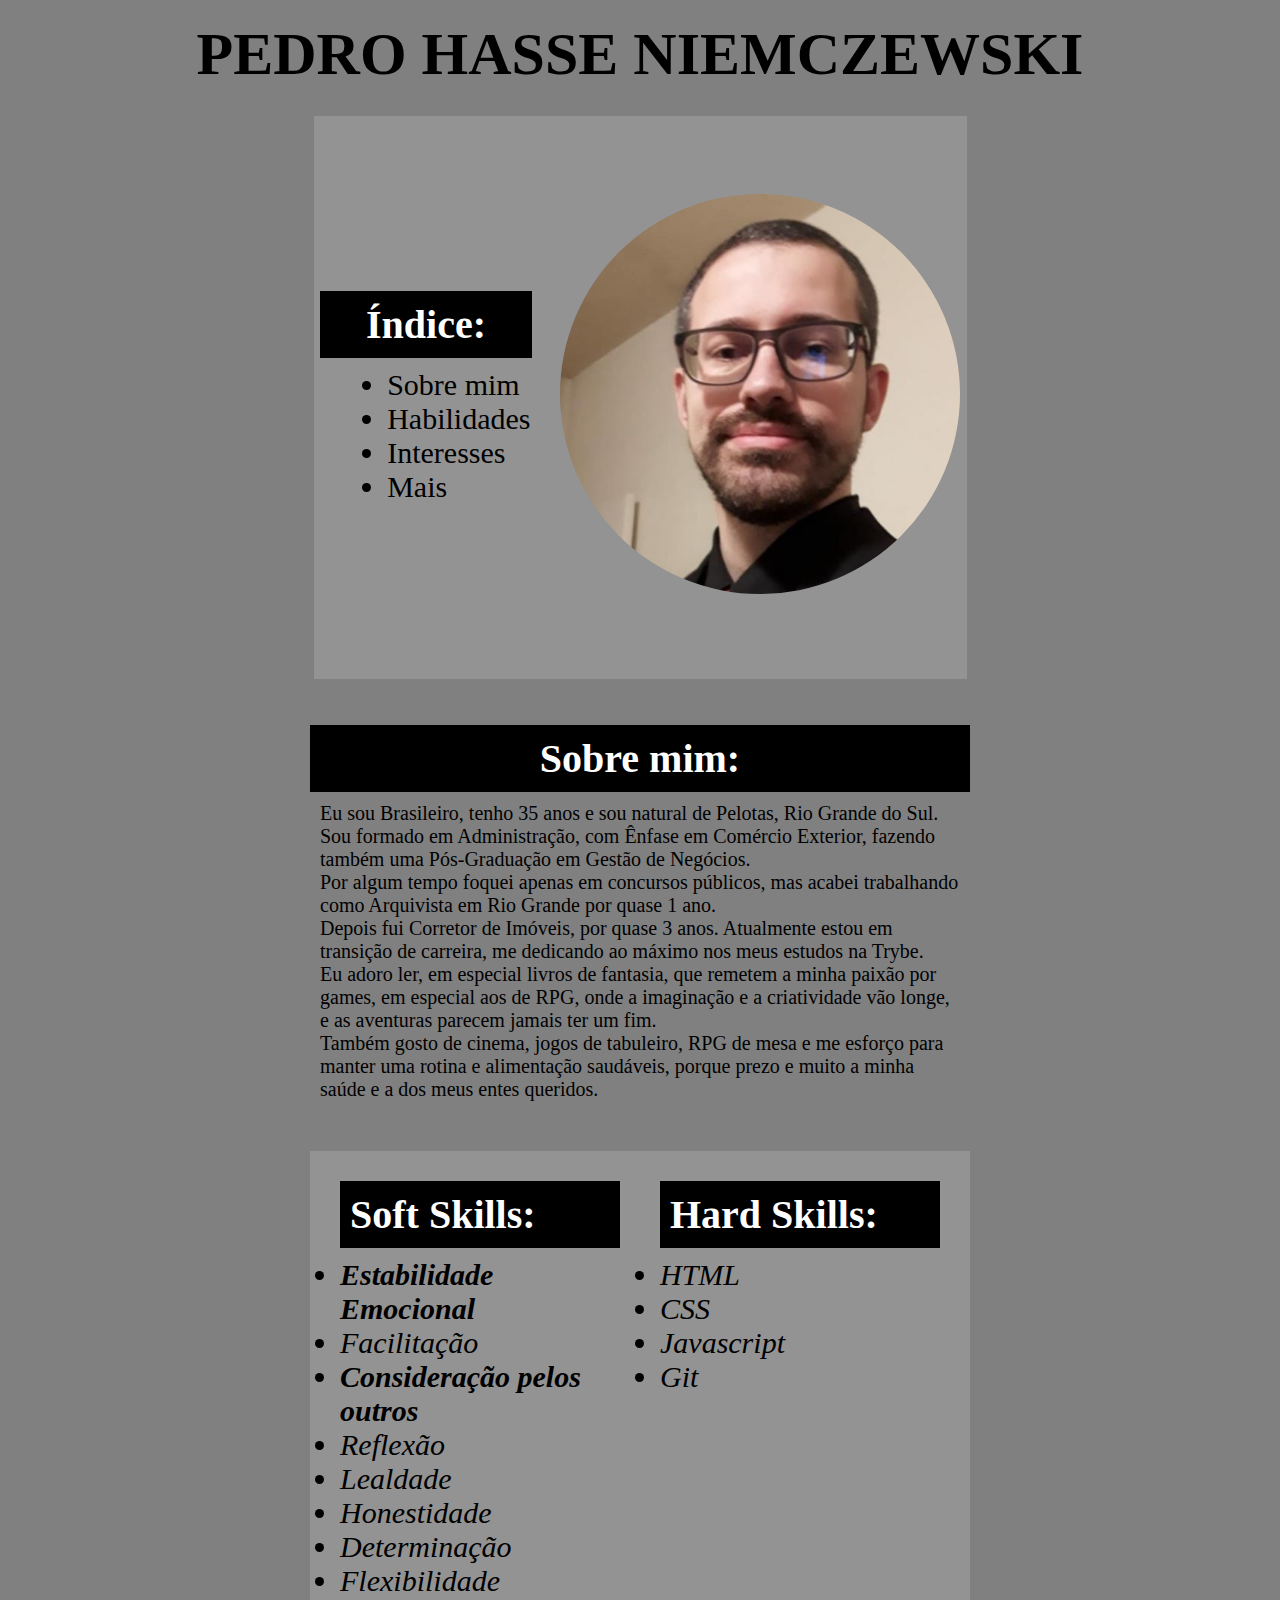
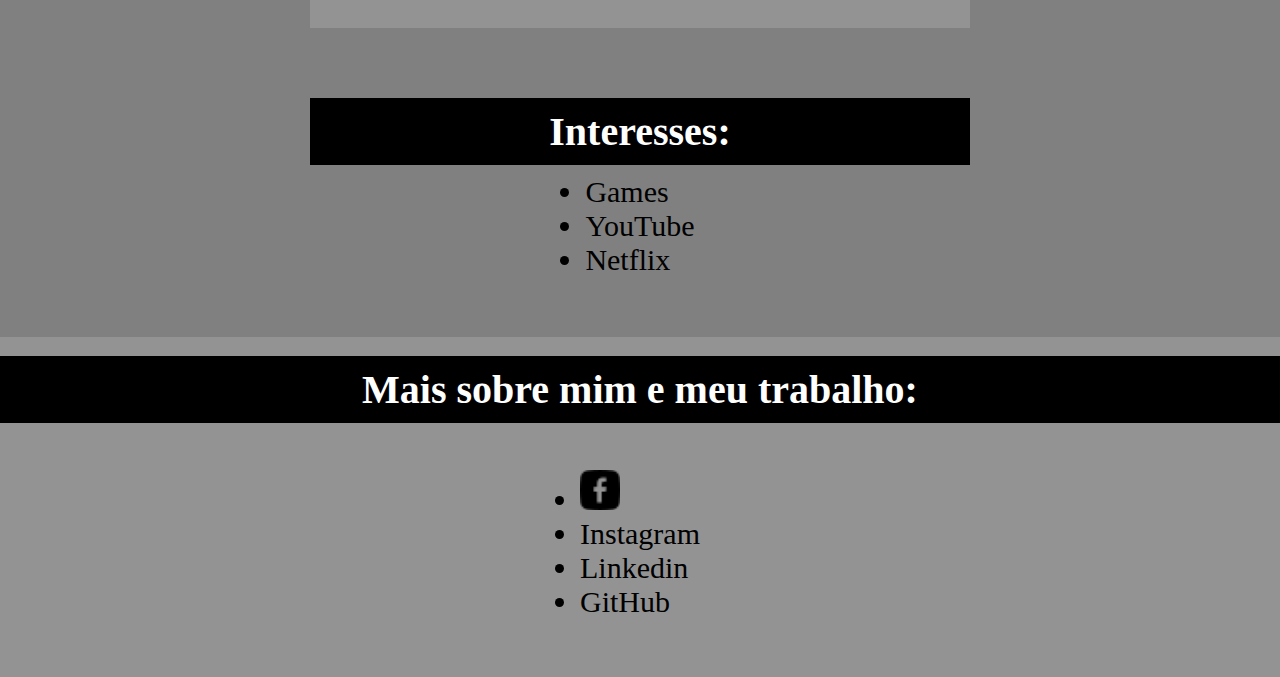
==== index.html @ 8b2f9b4f "Algumas pequenas alterações e logo do Facebook" ====
<!DOCTYPE html>
<html lang="pt-br">

<head>
  <meta charset="UTF-8">
  <meta http-equiv="X-UA-Compatible" content="IE=edge">
  <meta name="viewport" content="width=device-width, initial-scale=1.0">
  <title>Portfólio Web de Pedro H. N.</title>
  <link rel="stylesheet" type="text/css" href="style.css">
</head>

<body>
  <h1><a href="#foto">PEDRO HASSE NIEMCZEWSKI</a></h1>

  <section class="index">
    <div class="flexIndex">
      <h2 class="subtitleIndex">Índice:</h2>
      <ul class="centerList">
        <li><a href="#about">Sobre mim</a></li>
        <li><a href="#habilidades">Habilidades</a></li>
        <li><a href="#interesses">Interesses</a></li>
        <li><a href="#mais">Mais</a></li>
      </ul>
    </div>
    <div class="flexPhoto">
    <img id="foto" src="./images/pedro.jpeg" alt="Foto de Pedro Hasse Niemczewski">
    </div>
  </section>

  <section class="about">
    <h2 class="subtitle" id="about">Sobre mim:</h2>
    <p>
      Eu sou Brasileiro, tenho 35 anos e sou natural de Pelotas, Rio Grande do Sul.<br>
      Sou formado em Administração, com Ênfase em Comércio Exterior, fazendo também uma Pós-Graduação em Gestão de
      Negócios.<br>
      Por algum tempo foquei apenas em concursos públicos, mas acabei trabalhando como Arquivista em Rio Grande por
      quase 1 ano.<br>
      Depois fui Corretor de Imóveis, por quase 3 anos. Atualmente estou em transição de carreira, me dedicando ao
      máximo nos meus estudos na Trybe.<br>
      Eu adoro ler, em especial livros de fantasia, que remetem a minha paixão por games, em especial aos de RPG, onde a
      imaginação e a criatividade vão longe, e as aventuras parecem jamais ter um fim.<br>
      Também gosto de cinema, jogos de tabuleiro, RPG de mesa e me esforço para manter uma rotina e alimentação
      saudáveis, porque prezo e muito a minha saúde e a dos meus entes queridos.
    </p>
  </section>
  <div class="skills">
  <section class="softSkills">
    <h2 id="habilidades">Soft Skills:</h2>
    <ul>
      <em>
        <li><strong>Estabilidade Emocional</strong></li>
        <li>Facilitação</li>
        <li><strong>Consideração pelos outros</strong></li>
        <li>Reflexão</li>
        <li>Lealdade</li>
        <li>Honestidade</li>
        <li>Determinação</li>
        <li>Flexibilidade</li>
      </em>
    </ul>
  </section>
  <section class="hardSkills">
    <h2>Hard Skills:</h2>
    <ul>
      <em>
        <li>HTML</li>
        <li>CSS</li>
        <li>Javascript</li>
        <li>Git</li>
      </em>
    </ul>
  </section>
  </div>
  <section class="interests">
    <h2 class="subtitle" id="interesses">Interesses:</h2>
    <ul>
      <li><a href="https://store.steampowered.com/?l=portuguese" target="_blanck">Games</a></li>
      <li><a href="https://www.youtube.com/" target="_blanck">YouTube</a></li>
      <li><a href="https://www.netflix.com/br/" target="_blanck">Netflix</a></li>
    </ul>
  </section>
  <section class="more">
    <h2 class="subtitle" id="mais">Mais sobre mim e meu trabalho:</h2>
    <ul>
      <li><a href="https://www.facebook.com/pedrohassencorretor/" target="_blanck"><img class="facebook" src="./images/facebook.png" alt="Logo do Facebook"></a></li>
      <li><a href="https://www.instagram.com/pedrohasseniem/" target="_blanck">Instagram</a></li>
      <li><a href="https://www.linkedin.com/in/pedrohassen/" target="_blanck">Linkedin</a></li>
      <li><a href="https://github.com/pedrohassen" target="_blanck">GitHub</a></li>
    </ul>
  </section>
</body>

</html>
---- style.css ----
* {
  margin: 0;
  padding: 0;
}

body {
  background-color: gray;
  display: flex;
  flex-direction: column;
  align-items: center;
  text-decoration: none;
}

h1 {
  display: flex;
  align-items: center;
  justify-content: center;
  padding: 10px;
  margin: 10px;
  font-size: 60px;
  font-family: 'Arial, sans-serif;
}

.index {
  display: flex;
  align-items: center;
  justify-content: space-around;
  font-size: 30px;
  padding: 6.5px;
  margin: 6.5px;
  height: 550px;
  width: 50%;
  background-color: rgba(221, 221, 221, 0.208);
}

.flexIndex {
  flex: 1;
}

.flexPhoto {
  flex: 1;
}

h2 {
  margin-bottom: 10px;
  font-size: 40px;
  background-color: black;
  color: white;
  padding: 10px;
}

.subtitle {
  width: 100%;
  text-align: center;
}

.subtitleIndex {
  width: 80%;
  text-align: center;
}

.centerList {
  margin-left: 28%;
}

.about {
  display: flex;
  flex-direction: column;
  align-items: center;
  justify-content: center;
  height: 50%;
  width: 50%;
  font-size: 20px;
  padding: 20px;
  margin: 20px;
}

#foto {
  border-radius: 100%;
  width: 400px;
}

.skills {
  display: flex;
  justify-content: space-around;
  width: 50%;
  font-size: 30px;
  padding: 10px;
  margin: 10px;
  background-color: rgba(221, 221, 221, 0.208);
}

.softSkills {
  flex: 1;
  padding: 10px;
  margin: 10px;
}

.softSkills li {
  align-items: center;
}

.hardSkills {
  flex: 1;
  padding: 10px;
  margin: 10px;
}

.hardSkills li {
  align-items: center;
}

.interests {
  display: flex;
  flex-direction: column;
  align-items: center;
  justify-content: center;
  height: 70%;
  width: 50%;
  font-size: 30px;
  padding: 30px;
  margin: 30px;
}

.more {
  display: flex;
  flex-direction: column;
  align-items: center;
  justify-content: space-around;
  height: 300px;
  width: 100%;
  font-size: 30px;
  padding: 40px;
  padding-top: 0px;
  background-color: rgba(221, 221, 221, 0.208);
}

a {
  text-decoration: none;
  list-style: none;
  color: black;
  cursor: pointer;
}

a:hover {
  font-size: 1.5em;
  font-weight: bolder;
  color: white;
}

.facebook {
  width: 40px;
  height: 40px;
}
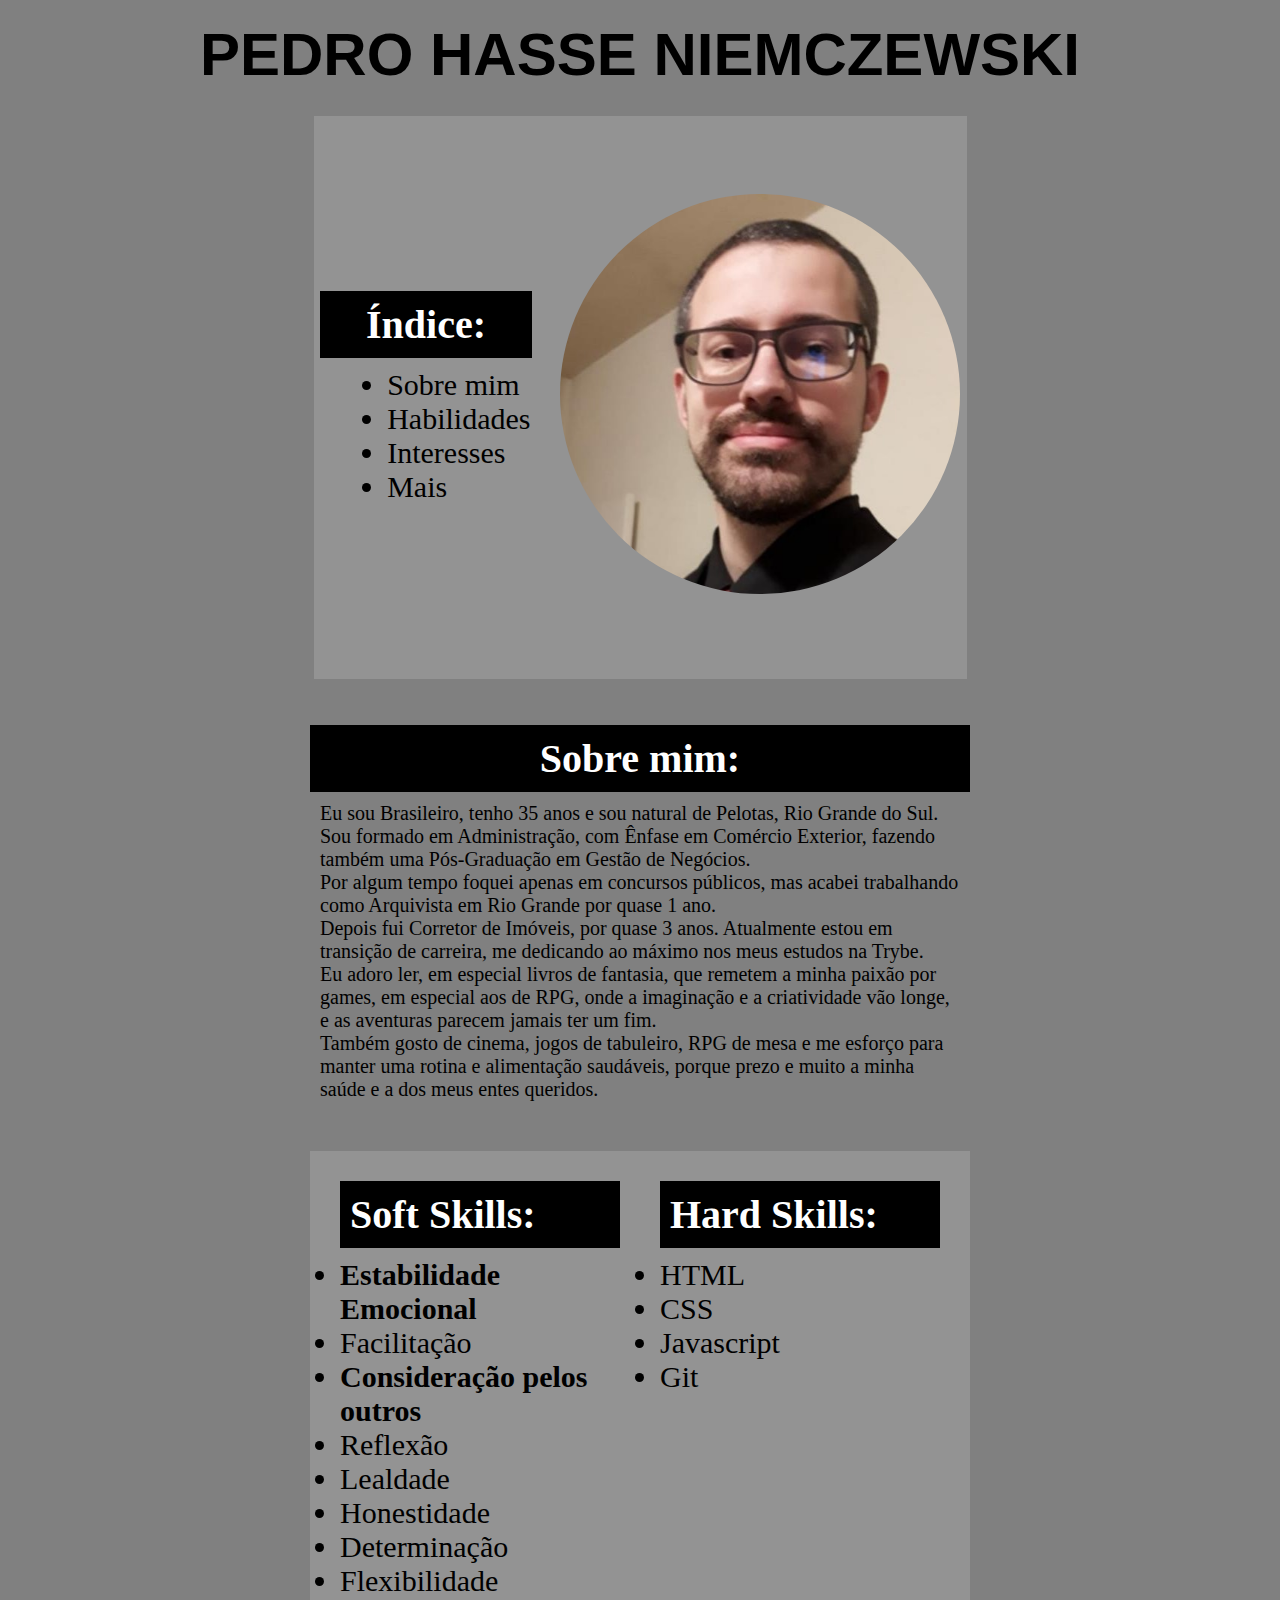
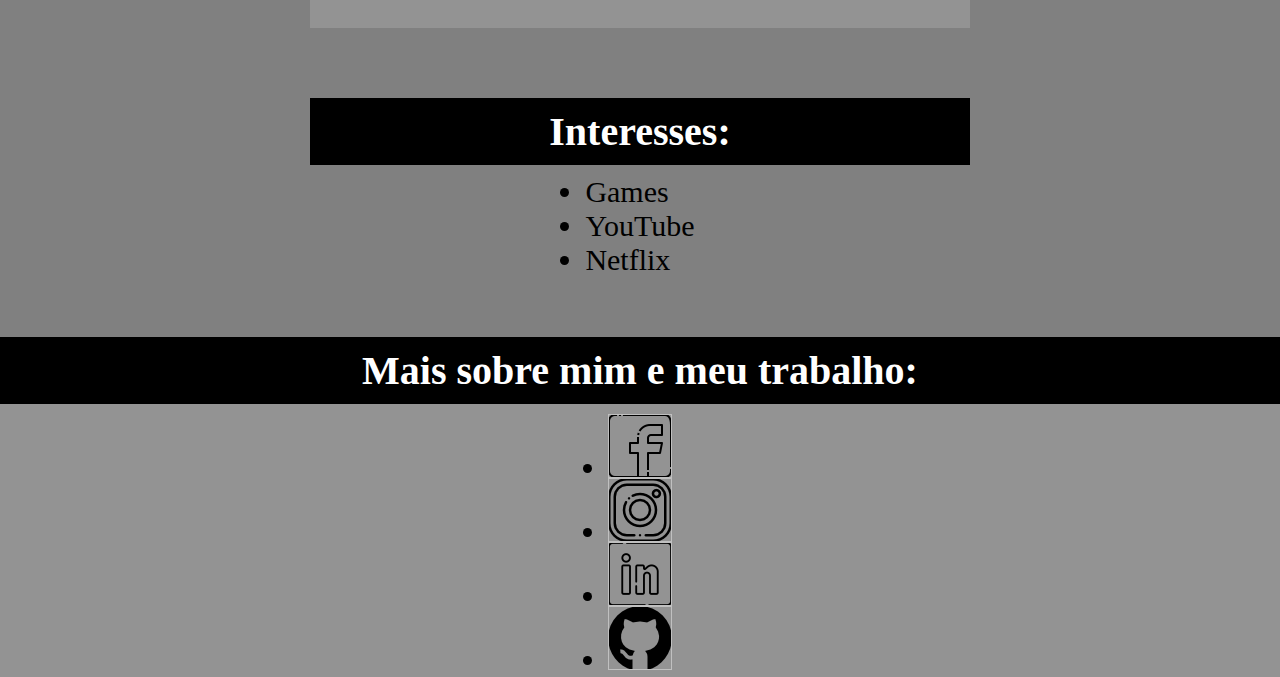
==== commit 732030a1: "Adição das logos das redes sociais, logos mudam quando o mouse passa" ====
--- a/index.html
+++ b/index.html
@@ -23,7 +23,7 @@
       </ul>
     </div>
     <div class="flexPhoto">
-    <img id="foto" src="./images/pedro.jpeg" alt="Foto de Pedro Hasse Niemczewski">
+      <img id="foto" src="./images/pedro.jpeg" alt="Foto de Pedro Hasse Niemczewski">
     </div>
   </section>
 
@@ -37,17 +37,17 @@
       quase 1 ano.<br>
       Depois fui Corretor de Imóveis, por quase 3 anos. Atualmente estou em transição de carreira, me dedicando ao
       máximo nos meus estudos na Trybe.<br>
-      Eu adoro ler, em especial livros de fantasia, que remetem a minha paixão por games, em especial aos de RPG, onde a
+      Eu adoro ler, em especial livros de fantasia, que remetem a minha paixão por games, em especial aos de RPG, onde
+      a
       imaginação e a criatividade vão longe, e as aventuras parecem jamais ter um fim.<br>
       Também gosto de cinema, jogos de tabuleiro, RPG de mesa e me esforço para manter uma rotina e alimentação
       saudáveis, porque prezo e muito a minha saúde e a dos meus entes queridos.
     </p>
   </section>
   <div class="skills">
-  <section class="softSkills">
-    <h2 id="habilidades">Soft Skills:</h2>
-    <ul>
-      <em>
+    <section class="softSkills">
+      <h2 id="habilidades">Soft Skills:</h2>
+      <ul>
         <li><strong>Estabilidade Emocional</strong></li>
         <li>Facilitação</li>
         <li><strong>Consideração pelos outros</strong></li>
@@ -56,21 +56,19 @@
         <li>Honestidade</li>
         <li>Determinação</li>
         <li>Flexibilidade</li>
-      </em>
-    </ul>
-  </section>
-  <section class="hardSkills">
-    <h2>Hard Skills:</h2>
-    <ul>
-      <em>
+      </ul>
+    </section>
+    <section class="hardSkills">
+      <h2>Hard Skills:</h2>
+      <ul>
         <li>HTML</li>
         <li>CSS</li>
         <li>Javascript</li>
         <li>Git</li>
-      </em>
-    </ul>
-  </section>
+      </ul>
+    </section>
   </div>
+
   <section class="interests">
     <h2 class="subtitle" id="interesses">Interesses:</h2>
     <ul>
@@ -79,13 +77,14 @@
       <li><a href="https://www.netflix.com/br/" target="_blanck">Netflix</a></li>
     </ul>
   </section>
+
   <section class="more">
     <h2 class="subtitle" id="mais">Mais sobre mim e meu trabalho:</h2>
     <ul>
-      <li><a href="https://www.facebook.com/pedrohassencorretor/" target="_blanck"><img class="facebook" src="./images/facebook.png" alt="Logo do Facebook"></a></li>
-      <li><a href="https://www.instagram.com/pedrohasseniem/" target="_blanck">Instagram</a></li>
-      <li><a href="https://www.linkedin.com/in/pedrohassen/" target="_blanck">Linkedin</a></li>
-      <li><a href="https://github.com/pedrohassen" target="_blanck">GitHub</a></li>
+      <li><a href="https://www.facebook.com/pedrohassencorretor/" target="_blanck"><figure id="facebook" title="Logo do Facebook"><img></figure></a></li>
+      <li><a href="https://www.instagram.com/pedrohasseniem/" target="_blanck"><figure id="insta" title="Logo do Instagram"><img></figure></a></li>
+      <li><a href="https://www.linkedin.com/in/pedrohassen/" target="_blanck"><figure id="linke" title="Logo do Linkedin"><img></figure></a></li>
+      <li><a href="https://github.com/pedrohassen" target="_blanck"><figure id="git" title="Logo do GitHub"><img></figure></a></li>
     </ul>
   </section>
 </body>
--- a/style.css
+++ b/style.css
@@ -18,7 +18,7 @@
   padding: 10px;
   margin: 10px;
   font-size: 60px;
-  font-family: 'Arial, sans-serif;
+  font-family: 'Arial', sans-serif;
 }
 
 .index {
@@ -143,12 +143,44 @@
 }
 
 a:hover {
-  font-size: 1.5em;
+  font-size: 1.2em;
   font-weight: bolder;
   color: white;
 }
 
-.facebook {
-  width: 40px;
-  height: 40px;
+figure, figure img {
+  width: 64px;
+  height: 64px;
+}
+
+#facebook {
+  background-image: url('./images/face1.png');
+}
+
+#facebook:hover {
+  background-image: url('./images/face2.png');
+}
+
+#insta {
+  background-image: url('./images/insta1.png');
+}
+
+#insta:hover {
+  background-image: url('./images/insta2.png');
+}
+
+#linke {
+  background-image: url('./images/linke1.png');
+}
+
+#linke:hover {
+  background-image: url('./images/linke2.png');
+}
+
+#git {
+  background-image: url('./images/git1.png');
+}
+
+#git:hover {
+  background-image: url('./images/git2.png');
 }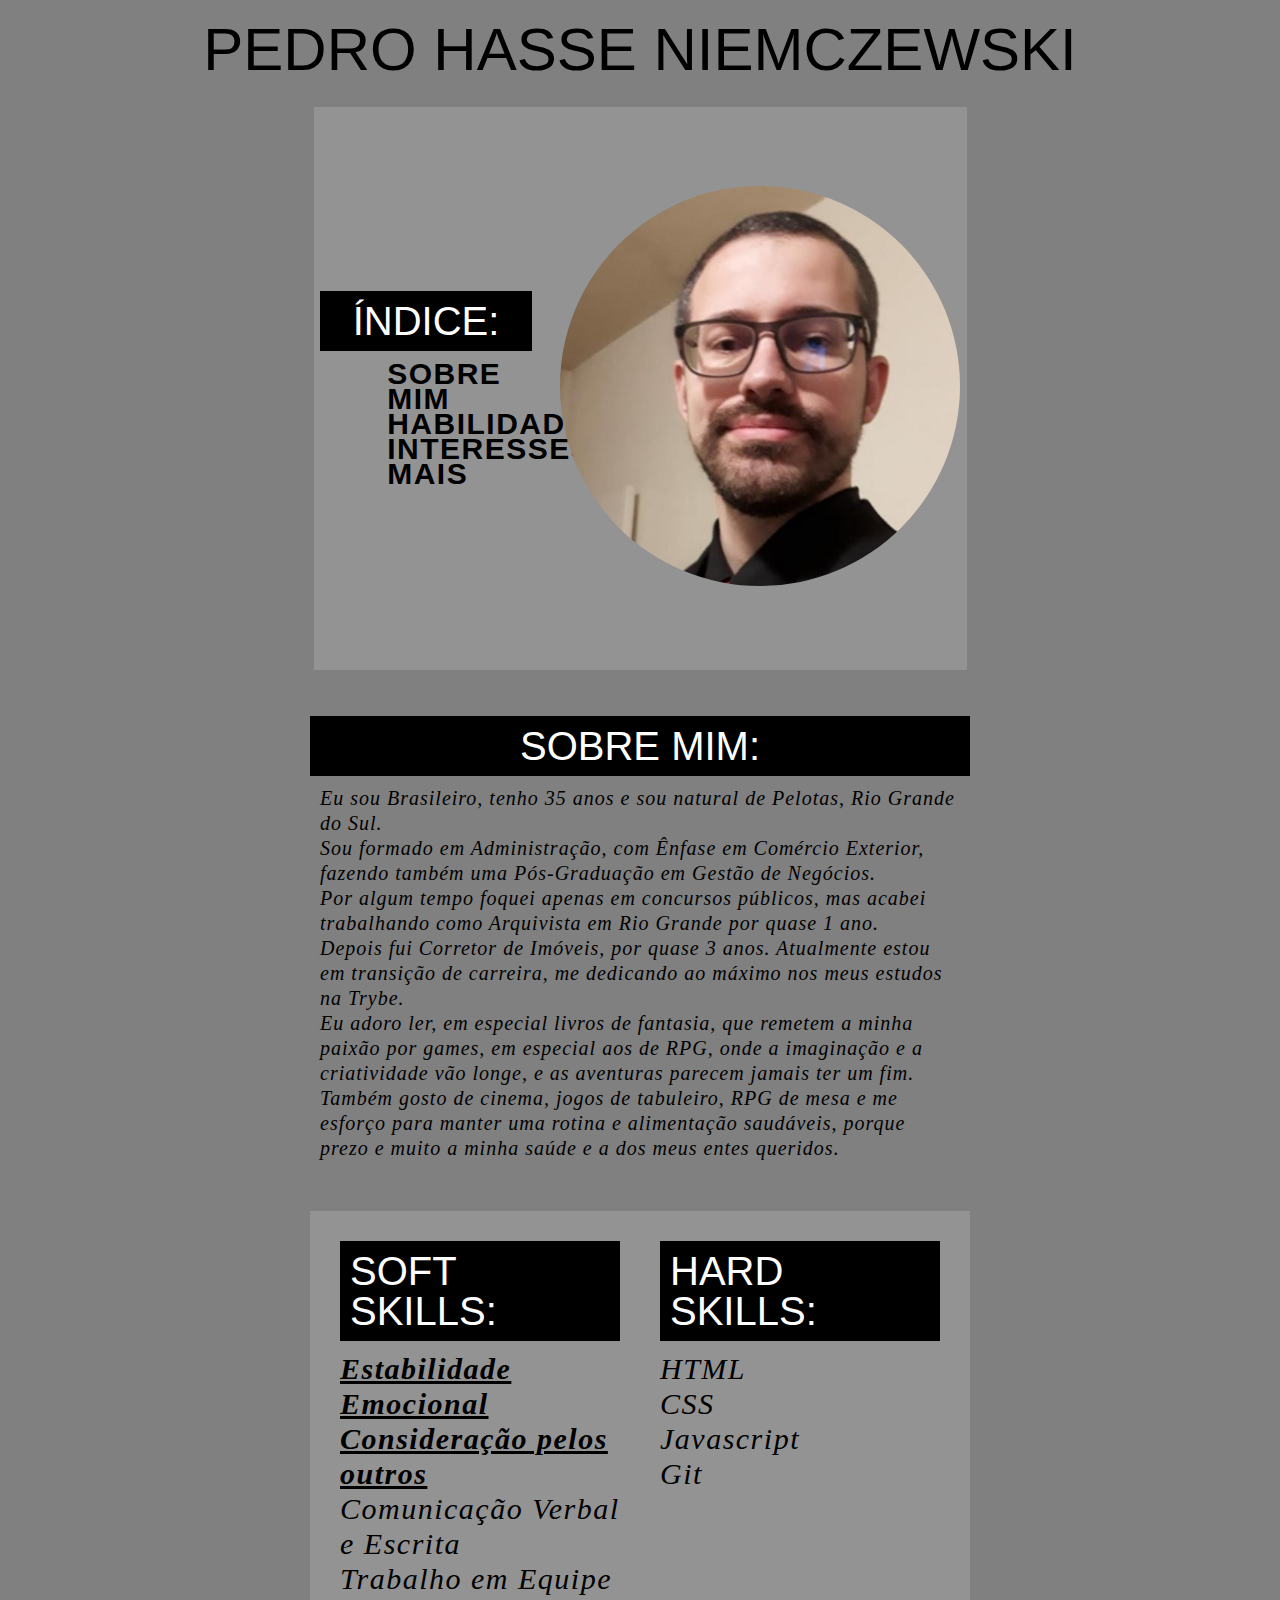
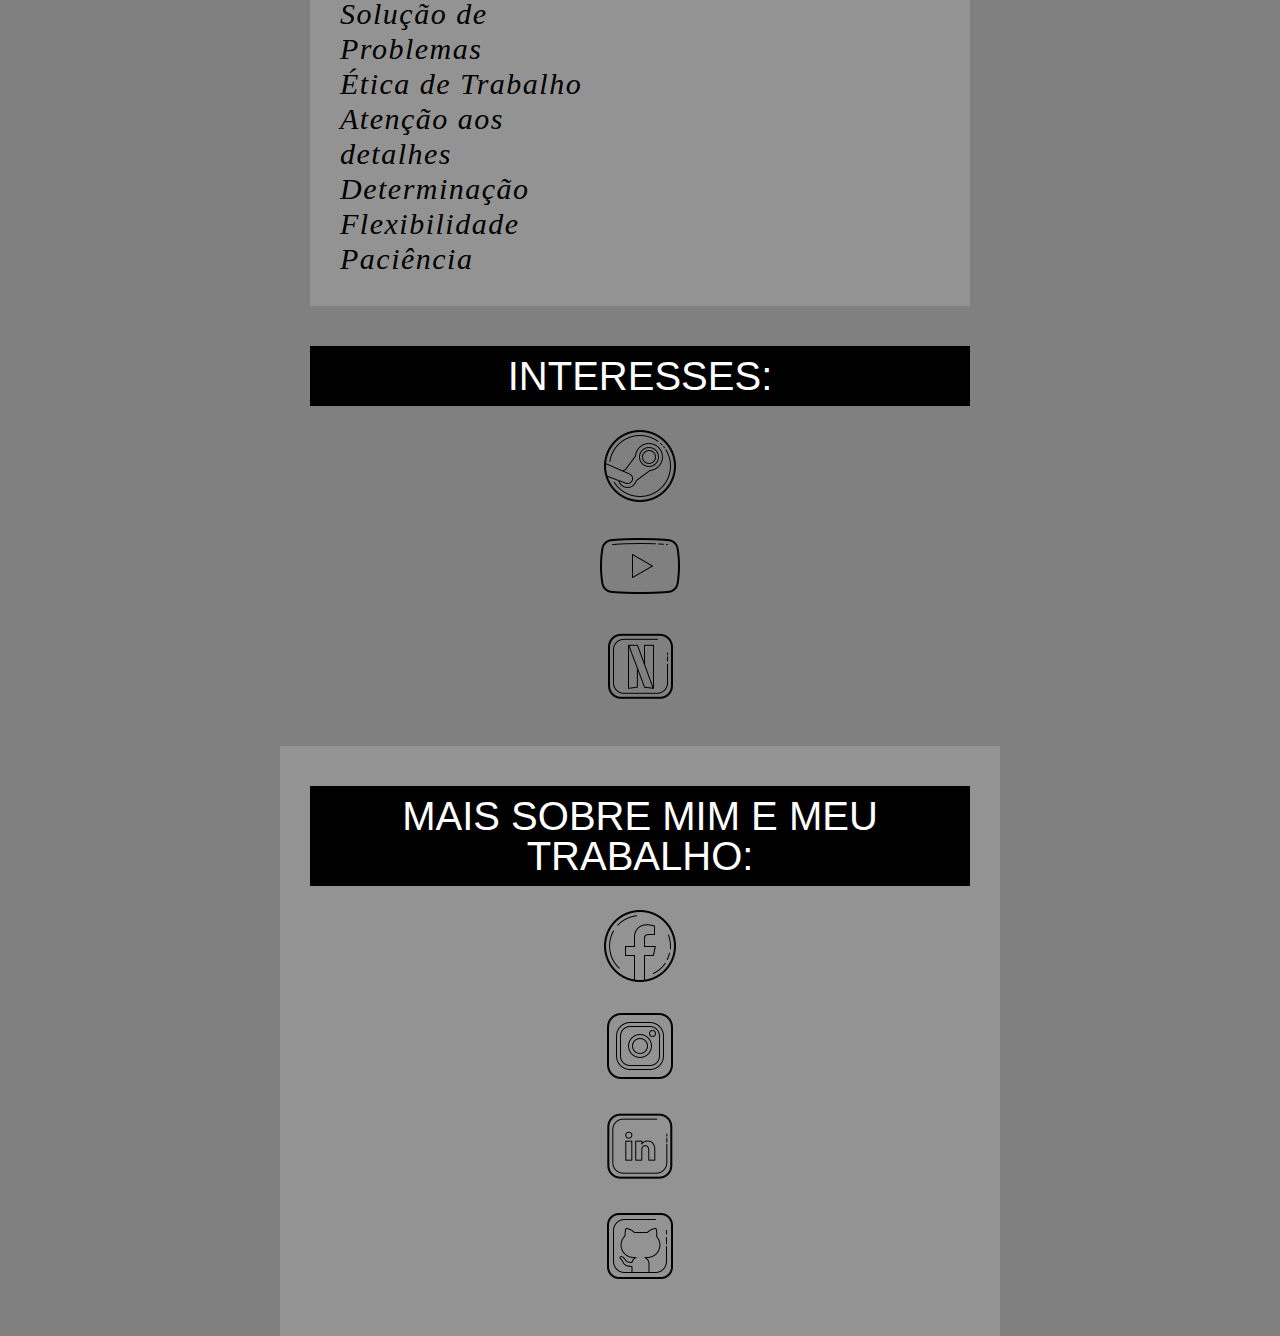
==== commit 1218d2e8: "Adição de um RESET.CSS, adição de todos os logos de INTERESSES e REDES SOCIAIS" ====
--- a/index.html
+++ b/index.html
@@ -6,6 +6,7 @@
   <meta http-equiv="X-UA-Compatible" content="IE=edge">
   <meta name="viewport" content="width=device-width, initial-scale=1.0">
   <title>Portfólio Web de Pedro H. N.</title>
+  <link rel="stylesheet" type="text/css" href="reset.css">
   <link rel="stylesheet" type="text/css" href="style.css">
 </head>
 
@@ -14,12 +15,12 @@
 
   <section class="index">
     <div class="flexIndex">
-      <h2 class="subtitleIndex">Índice:</h2>
+      <h2 class="subtitleIndex">ÍNDICE:</h2>
       <ul class="centerList">
-        <li><a href="#about">Sobre mim</a></li>
-        <li><a href="#habilidades">Habilidades</a></li>
-        <li><a href="#interesses">Interesses</a></li>
-        <li><a href="#mais">Mais</a></li>
+        <li><a href="#about">SOBRE MIM</a></li>
+        <li><a href="#habilidades">HABILIDADES</a></li>
+        <li><a href="#interesses">INTERESSES</a></li>
+        <li><a href="#mais">MAIS</a></li>
       </ul>
     </div>
     <div class="flexPhoto">
@@ -28,8 +29,8 @@
   </section>
 
   <section class="about">
-    <h2 class="subtitle" id="about">Sobre mim:</h2>
-    <p>
+    <h2 class="subtitle" id="about">SOBRE MIM:</h2>
+    <p class="aboutMe">
       Eu sou Brasileiro, tenho 35 anos e sou natural de Pelotas, Rio Grande do Sul.<br>
       Sou formado em Administração, com Ênfase em Comércio Exterior, fazendo também uma Pós-Graduação em Gestão de
       Negócios.<br>
@@ -46,20 +47,22 @@
   </section>
   <div class="skills">
     <section class="softSkills">
-      <h2 id="habilidades">Soft Skills:</h2>
+      <h2 id="habilidades">SOFT SKILLS:</h2>
       <ul>
-        <li><strong>Estabilidade Emocional</strong></li>
-        <li>Facilitação</li>
-        <li><strong>Consideração pelos outros</strong></li>
-        <li>Reflexão</li>
-        <li>Lealdade</li>
-        <li>Honestidade</li>
+        <li class="strong">Estabilidade Emocional</li>
+        <li class="strong">Consideração pelos outros</li>
+        <li>Comunicação Verbal e Escrita</li>
+        <li>Trabalho em Equipe</li>
+        <li>Solução de Problemas</li>
+        <li>Ética de Trabalho</li>
+        <li>Atenção aos detalhes</li>
         <li>Determinação</li>
         <li>Flexibilidade</li>
+        <li>Paciência</li>
       </ul>
     </section>
     <section class="hardSkills">
-      <h2>Hard Skills:</h2>
+      <h2>HARD SKILLS:</h2>
       <ul>
         <li>HTML</li>
         <li>CSS</li>
@@ -70,21 +73,29 @@
   </div>
 
   <section class="interests">
-    <h2 class="subtitle" id="interesses">Interesses:</h2>
+    <h2 class="subtitle" id="interesses">INTERESSES:</h2>
     <ul>
-      <li><a href="https://store.steampowered.com/?l=portuguese" target="_blanck">Games</a></li>
-      <li><a href="https://www.youtube.com/" target="_blanck">YouTube</a></li>
-      <li><a href="https://www.netflix.com/br/" target="_blanck">Netflix</a></li>
+      <li><a href="https://store.steampowered.com/?l=portuguese" target="_blank"><div class="logosSize" id="steam" title="Logo da Steam"><img></div></a></li>
+      <li><a href="https://www.youtube.com/" target="_blank"><div class="logosSize" id="youtube" title="Logo do YouTube"><img></div></a></li>
+      <li><a href="https://www.netflix.com/br/" target="_blank"><div class="logosSize" id="netflix" title="Logo do Netflix"><img></div></a></li>
     </ul>
   </section>
 
   <section class="more">
-    <h2 class="subtitle" id="mais">Mais sobre mim e meu trabalho:</h2>
+    <h2 class="subtitle" id="mais">MAIS SOBRE MIM E MEU TRABALHO:</h2>
     <ul>
-      <li><a href="https://www.facebook.com/pedrohassencorretor/" target="_blanck"><figure id="facebook" title="Logo do Facebook"><img></figure></a></li>
-      <li><a href="https://www.instagram.com/pedrohasseniem/" target="_blanck"><figure id="insta" title="Logo do Instagram"><img></figure></a></li>
-      <li><a href="https://www.linkedin.com/in/pedrohassen/" target="_blanck"><figure id="linke" title="Logo do Linkedin"><img></figure></a></li>
-      <li><a href="https://github.com/pedrohassen" target="_blanck"><figure id="git" title="Logo do GitHub"><img></figure></a></li>
+      <li class="logosHorizontal"><a href="https://www.facebook.com/pedrohassencorretor/" target="_blank">
+          <div class="logosSize" id="facebook" title="Logo do Facebook"><img></div>
+        </a></li>
+      <li class="logosHorizontal"><a href="https://www.instagram.com/pedrohasseniem/" target="_blank">
+          <div class="logosSize" id="insta" title="Logo do Instagram"><img></div>
+        </a></li>
+      <li class="logosHorizontal"><a href="https://www.linkedin.com/in/pedrohassen/" target="_blank">
+          <div class="logosSize" id="linke" title="Logo do Linkedin"><img></div>
+        </a></li>
+      <li class="logosHorizontal"><a href="https://github.com/pedrohassen" target="_blank">
+          <div class="logosSize" id="git" title="Logo do GitHub"><img></div>
+        </a></li>
     </ul>
   </section>
 </body>
--- a/style.css
+++ b/style.css
@@ -1,8 +1,3 @@
-* {
-  margin: 0;
-  padding: 0;
-}
-
 body {
   background-color: gray;
   display: flex;
@@ -31,6 +26,13 @@
   height: 550px;
   width: 50%;
   background-color: rgba(221, 221, 221, 0.208);
+}
+
+.index li {
+  font-family: 'Gill Sans', sans-serif;
+  font-weight: bold;
+  letter-spacing: 0.05em;
+  line-height: 25px;
 }
 
 .flexIndex {
@@ -47,6 +49,7 @@
   background-color: black;
   color: white;
   padding: 10px;
+  font-family: 'Gill Sans', sans-serif;
 }
 
 .subtitle {
@@ -75,6 +78,17 @@
   margin: 20px;
 }
 
+.aboutMe {
+font-style: italic;
+letter-spacing: 0.05em;
+line-height: 25px;
+}
+
+.strong {
+  font-weight: bold;
+  text-decoration: underline;
+}
+
 #foto {
   border-radius: 100%;
   width: 400px;
@@ -98,6 +112,9 @@
 
 .softSkills li {
   align-items: center;
+  font-style: italic;
+  letter-spacing: 0.05em;
+  line-height: 35px;
 }
 
 .hardSkills {
@@ -108,6 +125,9 @@
 
 .hardSkills li {
   align-items: center;
+  font-style: italic;
+  letter-spacing: 0.05em;
+  line-height: 35px;
 }
 
 .interests {
@@ -119,7 +139,6 @@
   width: 50%;
   font-size: 30px;
   padding: 30px;
-  margin: 30px;
 }
 
 .more {
@@ -127,12 +146,16 @@
   flex-direction: column;
   align-items: center;
   justify-content: space-around;
-  height: 300px;
-  width: 100%;
+  height: 45%;
+  width: 50%;
   font-size: 30px;
   padding: 40px;
-  padding-top: 0px;
   background-color: rgba(221, 221, 221, 0.208);
+}
+
+.logosHorizontal {
+  display: flex;
+  flex-direction: row;
 }
 
 a {
@@ -148,9 +171,33 @@
   color: white;
 }
 
-figure, figure img {
-  width: 64px;
-  height: 64px;
+.logosSize {
+  width: 100px;
+  height: 100px;
+}
+
+#steam {
+  background-image: url('./images/steam1.png');
+}
+
+#steam:hover {
+  background-image: url('./images/steam2.png');
+}
+
+#youtube {
+  background-image: url('./images/youtube1.png');
+}
+
+#youtube:hover {
+  background-image: url('./images/youtube2.png');
+}
+
+#netflix {
+  background-image: url('./images/netflix1.png');
+}
+
+#netflix:hover {
+  background-image: url('./images/netflix2.png');
 }
 
 #facebook {
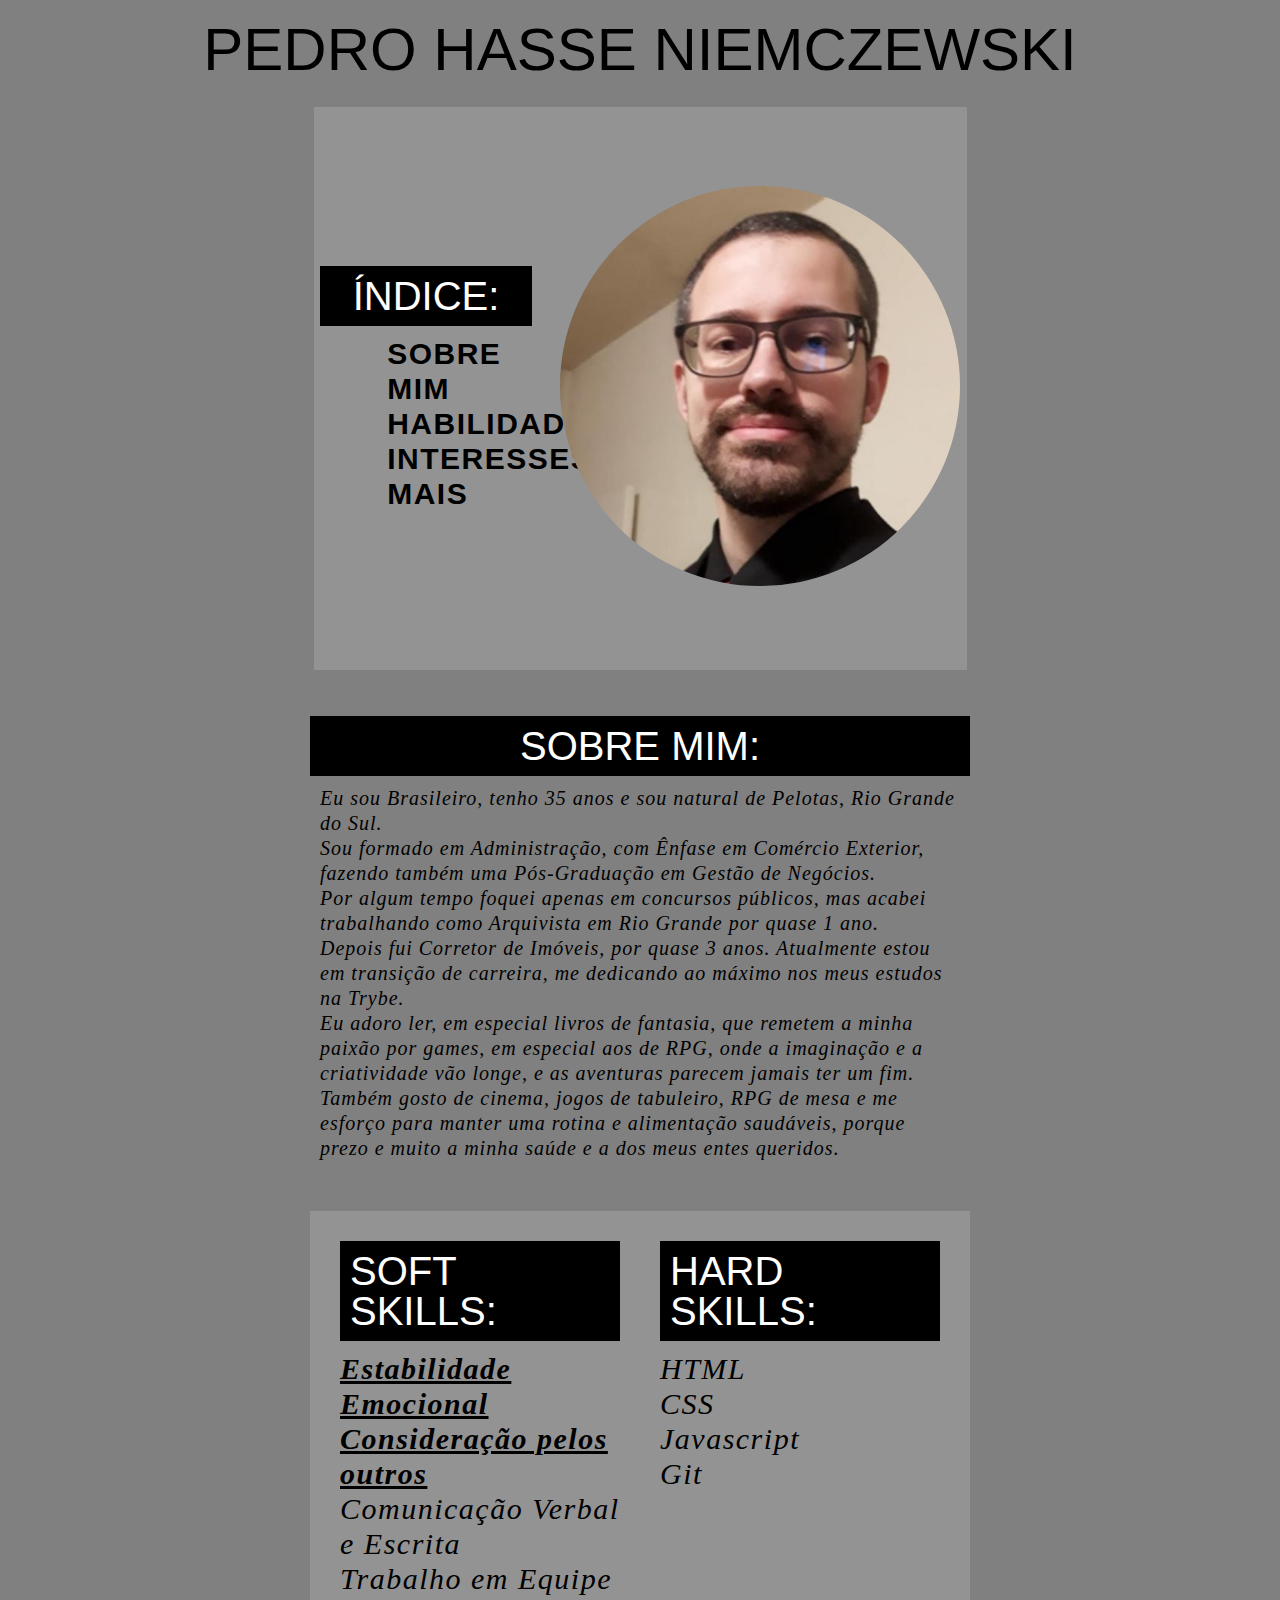
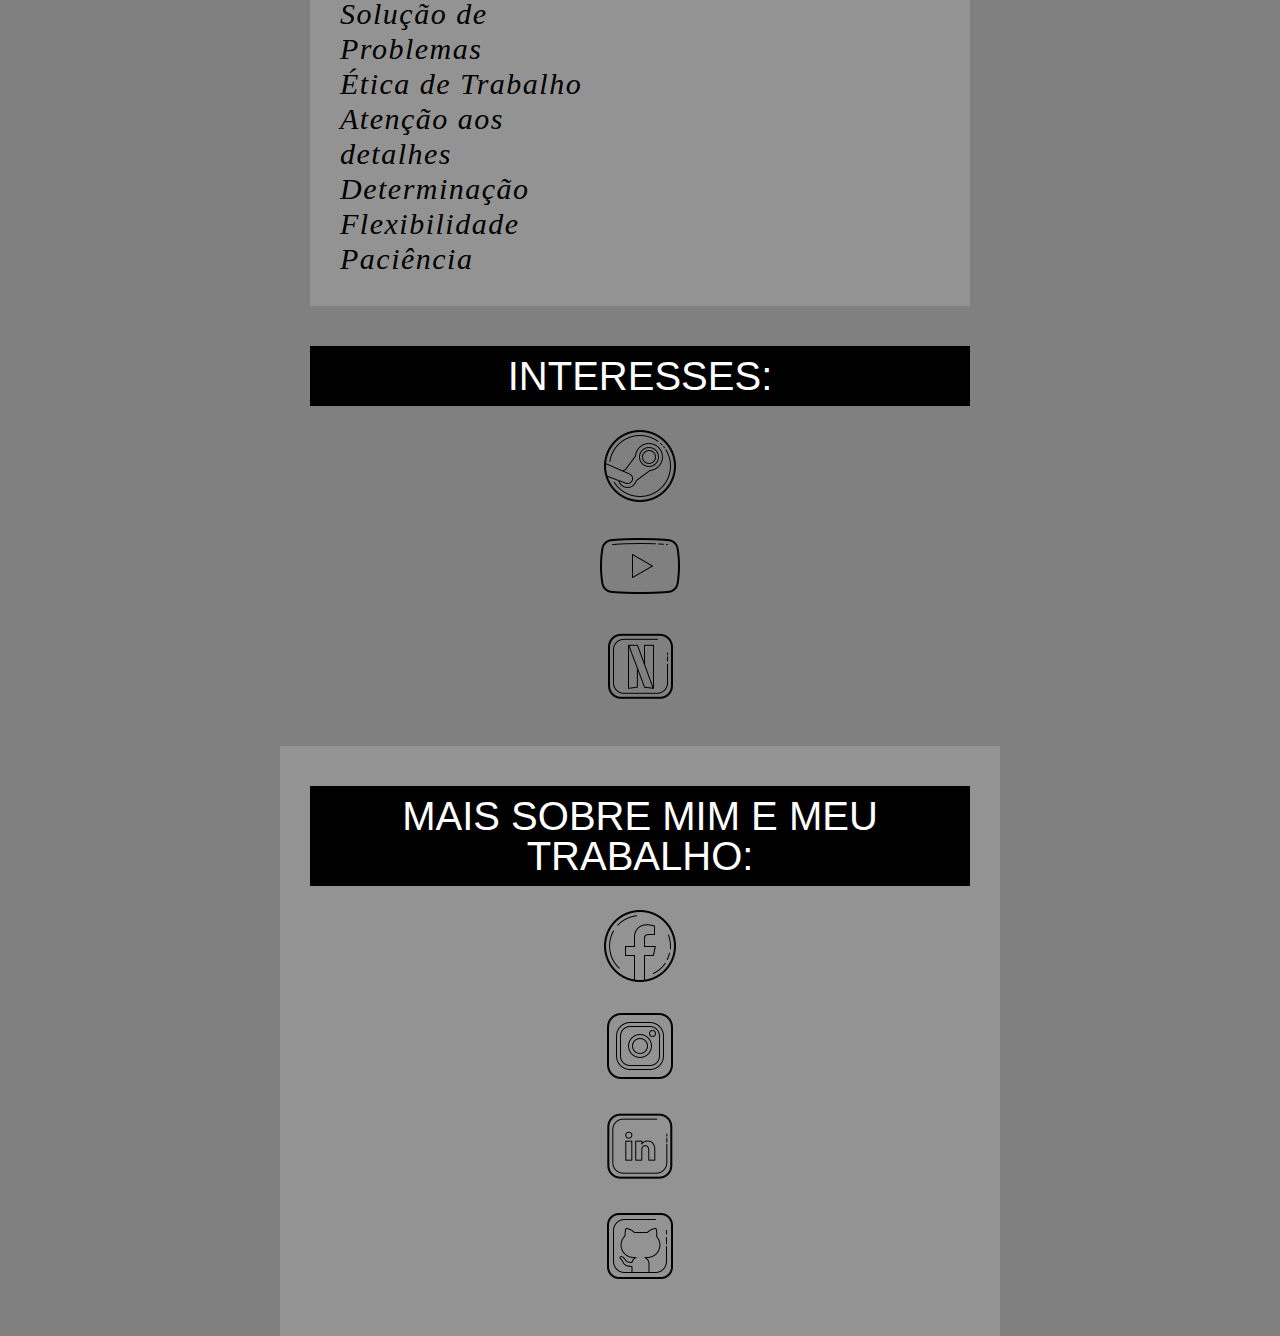
==== commit 8f34d31b: "Alteração na altura de linha da lista do ÍNDICE" ====
--- a/index.html
+++ b/index.html
@@ -75,9 +75,15 @@
   <section class="interests">
     <h2 class="subtitle" id="interesses">INTERESSES:</h2>
     <ul>
-      <li><a href="https://store.steampowered.com/?l=portuguese" target="_blank"><div class="logosSize" id="steam" title="Logo da Steam"><img></div></a></li>
-      <li><a href="https://www.youtube.com/" target="_blank"><div class="logosSize" id="youtube" title="Logo do YouTube"><img></div></a></li>
-      <li><a href="https://www.netflix.com/br/" target="_blank"><div class="logosSize" id="netflix" title="Logo do Netflix"><img></div></a></li>
+      <li><a href="https://store.steampowered.com/?l=portuguese" target="_blank">
+          <div class="logosSize" id="steam" title="Logo da Steam"><img></div>
+        </a></li>
+      <li><a href="https://www.youtube.com/" target="_blank">
+          <div class="logosSize" id="youtube" title="Logo do YouTube"><img></div>
+        </a></li>
+      <li><a href="https://www.netflix.com/br/" target="_blank">
+          <div class="logosSize" id="netflix" title="Logo do Netflix"><img></div>
+        </a></li>
     </ul>
   </section>
 
--- a/style.css
+++ b/style.css
@@ -32,7 +32,7 @@
   font-family: 'Gill Sans', sans-serif;
   font-weight: bold;
   letter-spacing: 0.05em;
-  line-height: 25px;
+  line-height: 35px;
 }
 
 .flexIndex {
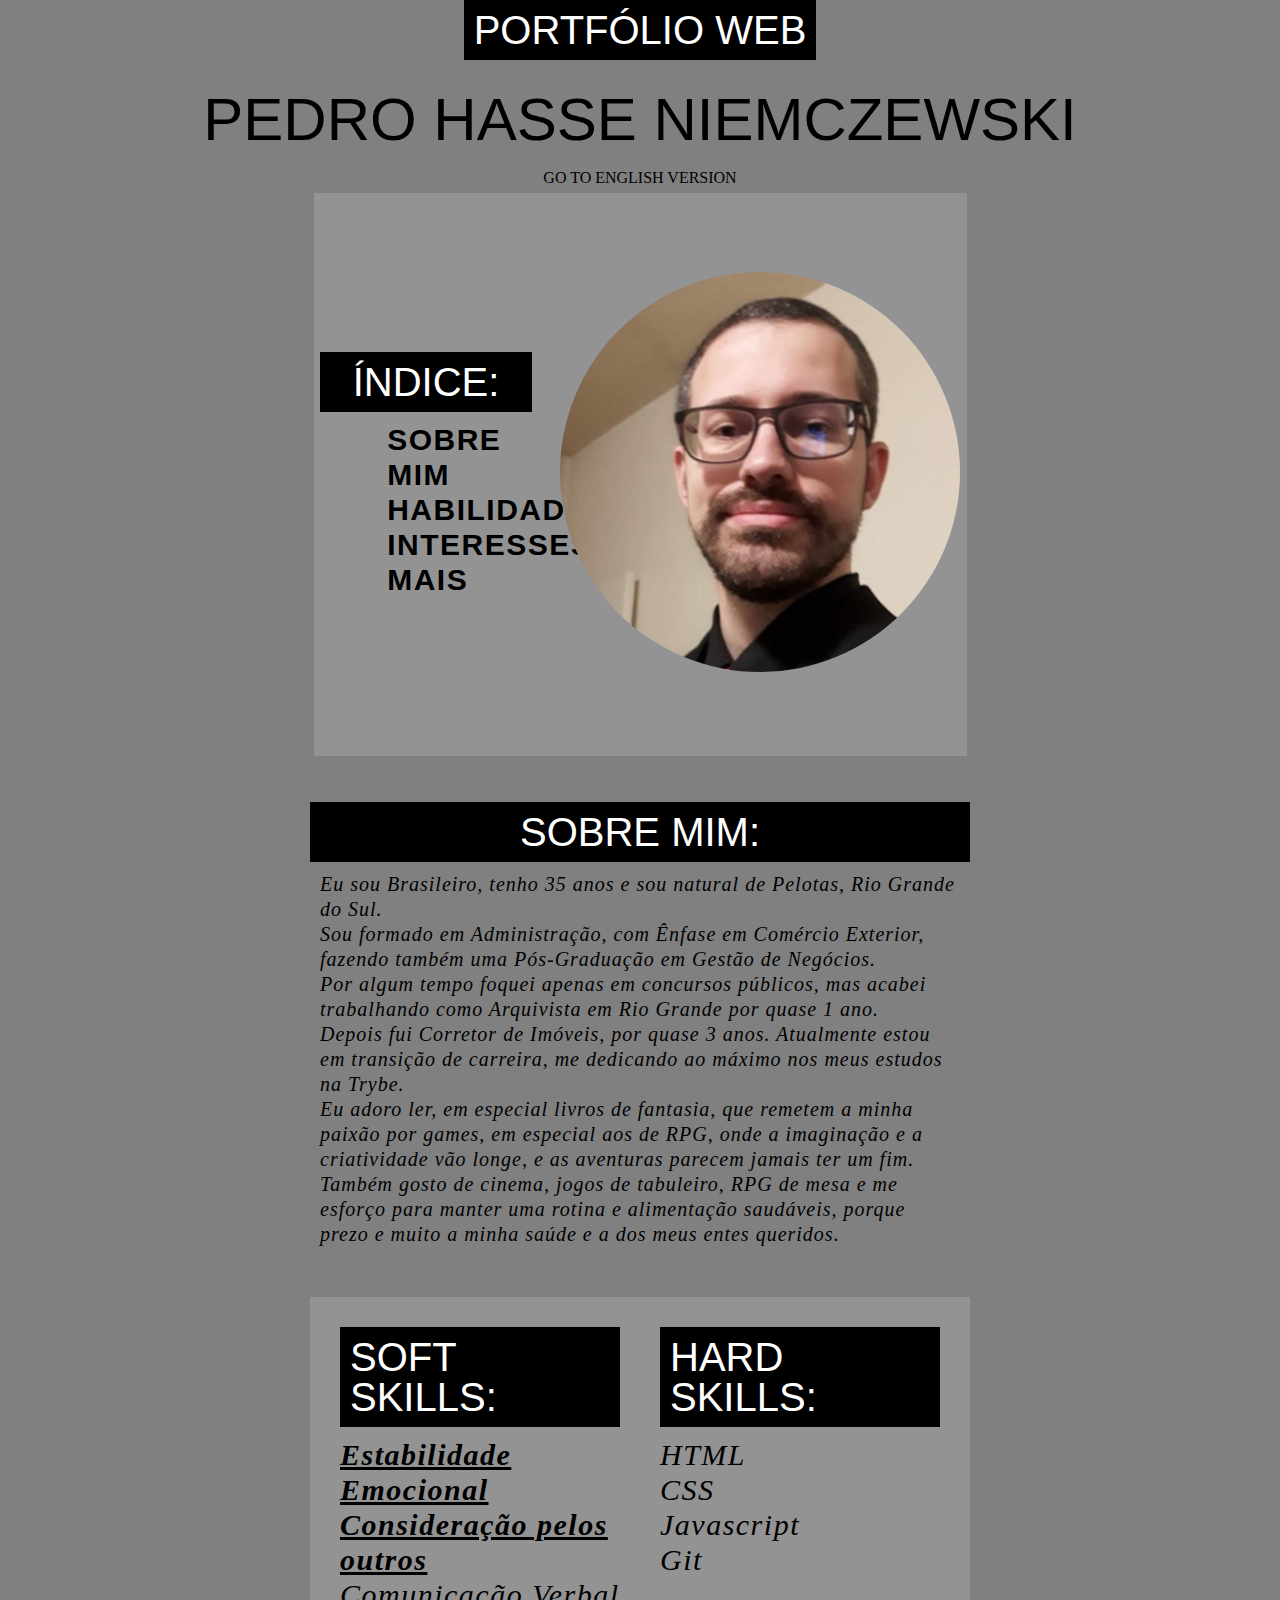
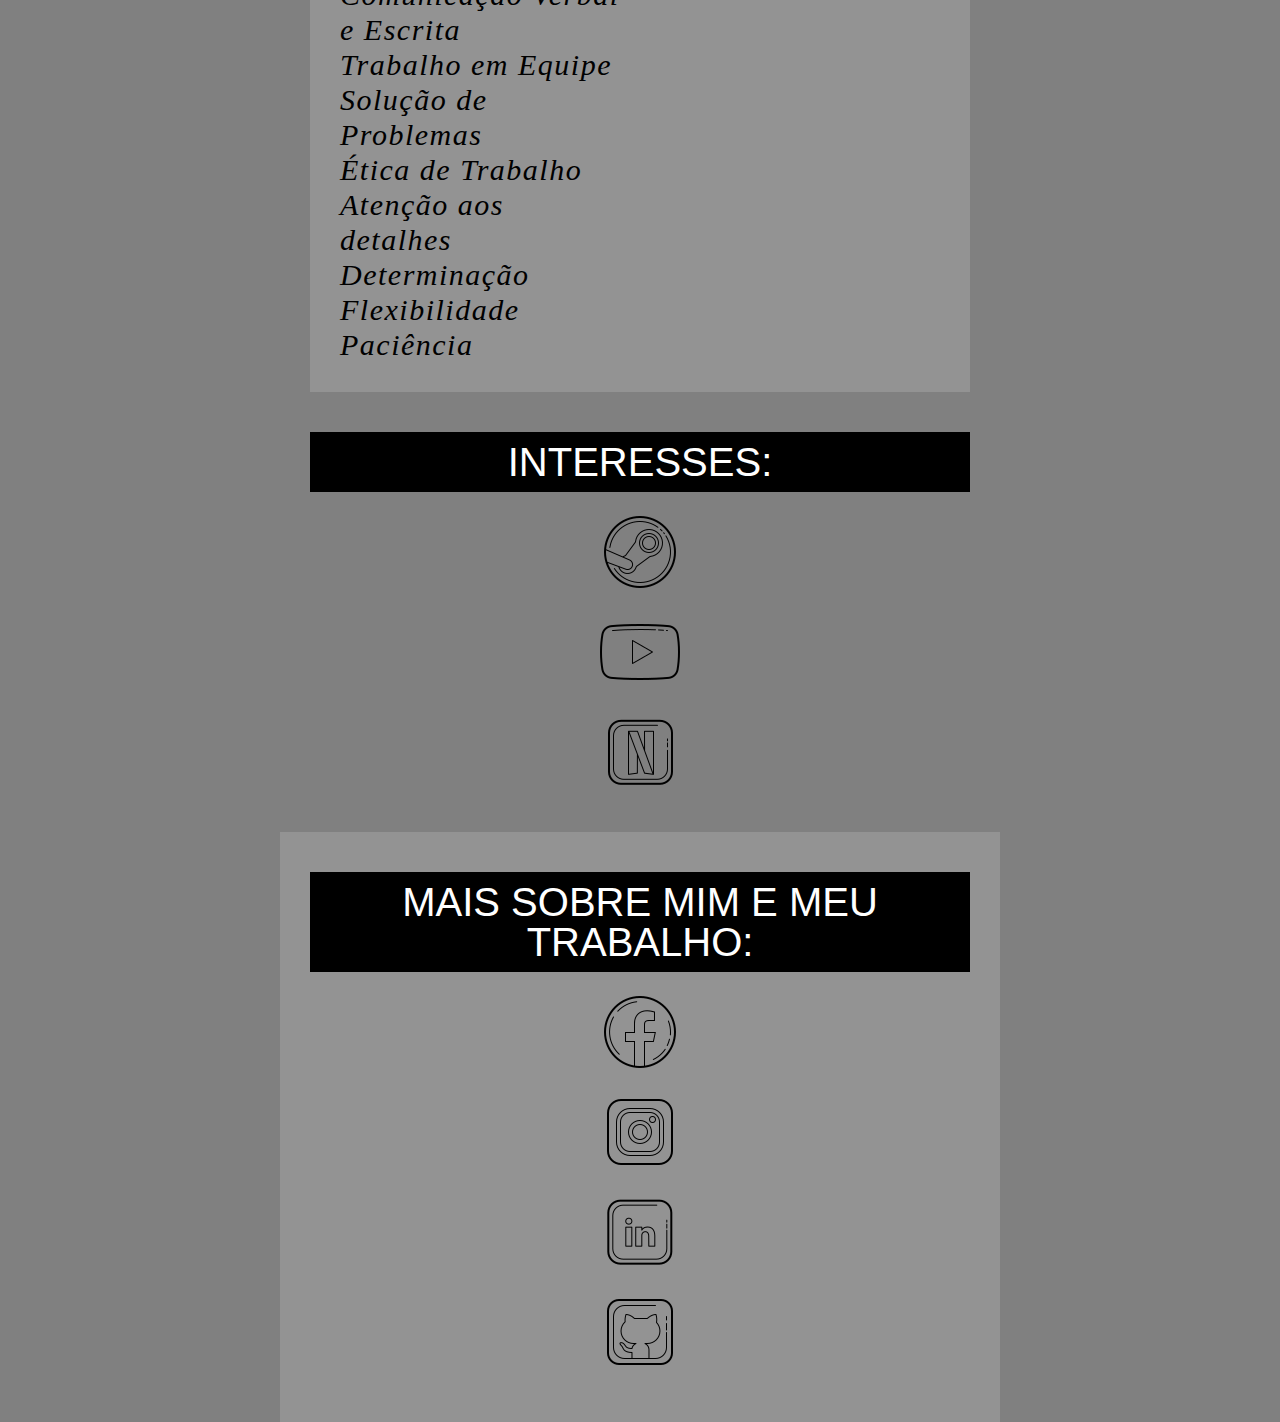
==== commit dce08a8a: "Adiciona VERSÃO EM INGLÊS do portfolio" ====
--- a/index.html
+++ b/index.html
@@ -11,7 +11,12 @@
 </head>
 
 <body>
+  <h2>PORTFÓLIO WEB</h2>
   <h1><a href="#foto">PEDRO HASSE NIEMCZEWSKI</a></h1>
+
+  <a href="./englishVersion.html" target="_blank">
+    <h3>GO TO ENGLISH VERSION</h3>
+  </a>
 
   <section class="index">
     <div class="flexIndex">
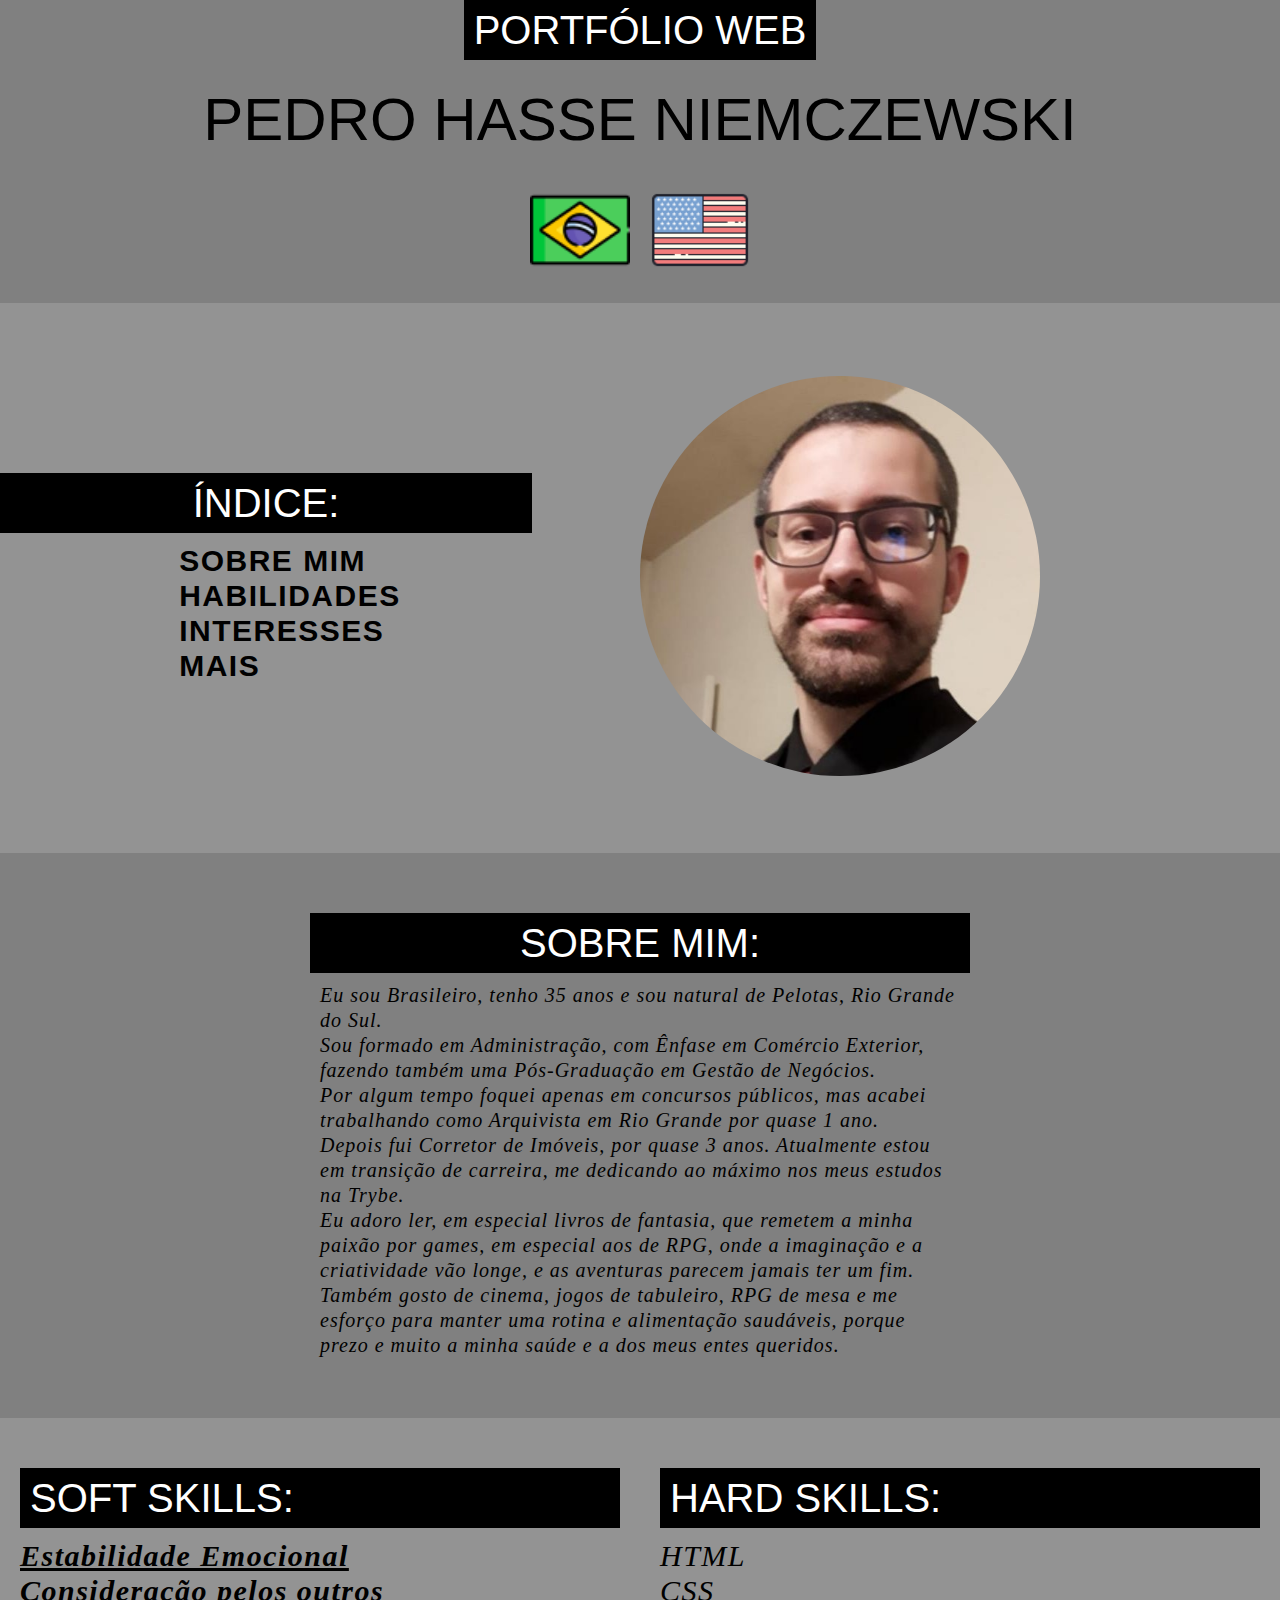
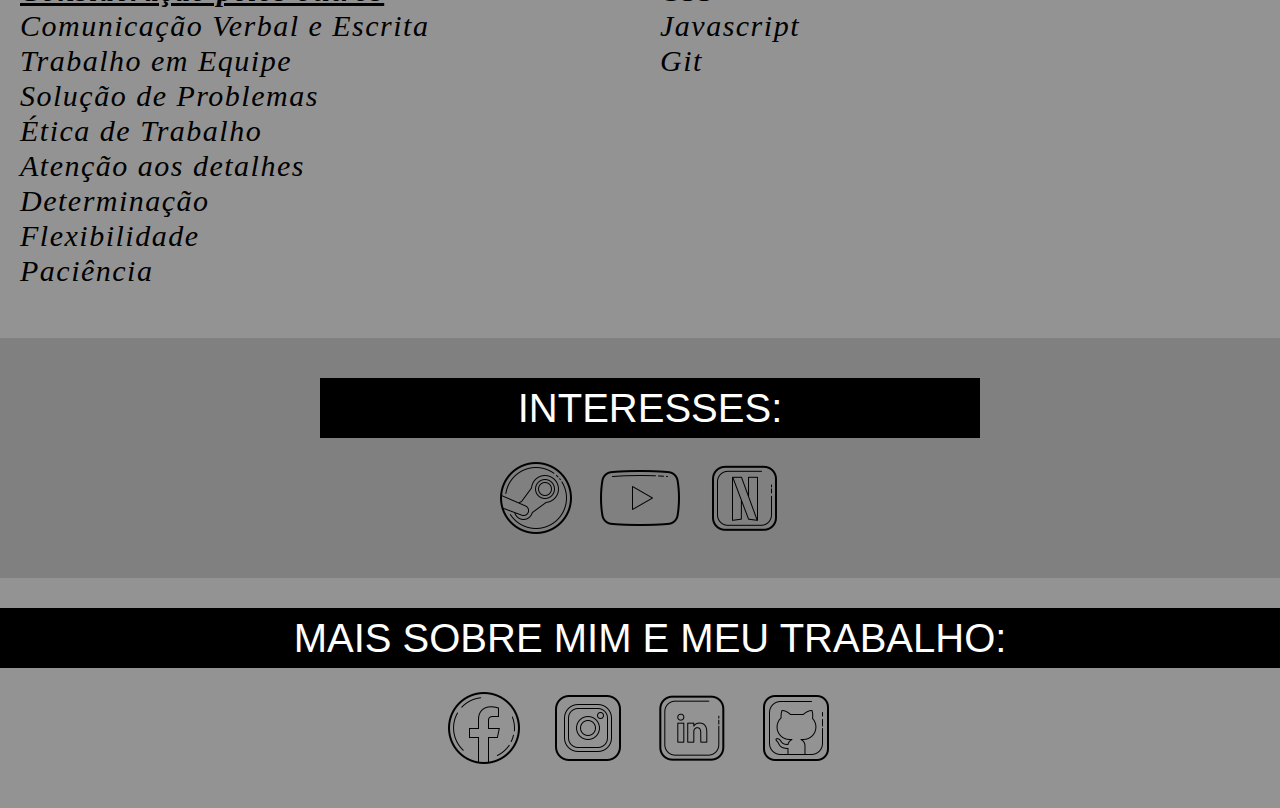
==== commit 4881a211: "Reposicionamento de todas as LOGOS" ====
--- a/index.html
+++ b/index.html
@@ -14,9 +14,15 @@
   <h2>PORTFÓLIO WEB</h2>
   <h1><a href="#foto">PEDRO HASSE NIEMCZEWSKI</a></h1>
 
-  <a href="./englishVersion.html" target="_blank">
-    <h3>GO TO ENGLISH VERSION</h3>
-  </a>
+  <div class="flags">
+    <a href="./index.html">
+      <img class="brazil" src="./images/brazil.png" alt="Bandeira do Brasil">
+    </a>
+
+    <a href="./englishVersion.html">
+      <img class="eua" src="./images/eua.png" alt="Bandeira dos EUA">
+    </a>
+  </div>
 
   <section class="index">
     <div class="flexIndex">
@@ -79,35 +85,39 @@
 
   <section class="interests">
     <h2 class="subtitle" id="interesses">INTERESSES:</h2>
-    <ul>
-      <li><a href="https://store.steampowered.com/?l=portuguese" target="_blank">
-          <div class="logosSize" id="steam" title="Logo da Steam"><img></div>
-        </a></li>
-      <li><a href="https://www.youtube.com/" target="_blank">
-          <div class="logosSize" id="youtube" title="Logo do YouTube"><img></div>
-        </a></li>
-      <li><a href="https://www.netflix.com/br/" target="_blank">
-          <div class="logosSize" id="netflix" title="Logo do Netflix"><img></div>
-        </a></li>
-    </ul>
+    <div class="flexInterests">
+      <ul>
+        <li class="flexSteam"><a href="https://store.steampowered.com/?l=portuguese" target="_blank">
+            <div class="logosSize" id="steam" title="Logo da Steam"><img></div>
+          </a></li>
+        <li class="flexYoutube"><a href="https://www.youtube.com/" target="_blank">
+            <div class="logosSize" id="youtube" title="Logo do YouTube"><img></div>
+          </a></li>
+        <li class="flexNetflix"><a href="https://www.netflix.com/br/" target="_blank">
+            <div class="logosSize" id="netflix" title="Logo do Netflix"><img></div>
+          </a></li>
+      </ul>
+    </div>
   </section>
 
   <section class="more">
     <h2 class="subtitle" id="mais">MAIS SOBRE MIM E MEU TRABALHO:</h2>
-    <ul>
-      <li class="logosHorizontal"><a href="https://www.facebook.com/pedrohassencorretor/" target="_blank">
-          <div class="logosSize" id="facebook" title="Logo do Facebook"><img></div>
-        </a></li>
-      <li class="logosHorizontal"><a href="https://www.instagram.com/pedrohasseniem/" target="_blank">
-          <div class="logosSize" id="insta" title="Logo do Instagram"><img></div>
-        </a></li>
-      <li class="logosHorizontal"><a href="https://www.linkedin.com/in/pedrohassen/" target="_blank">
-          <div class="logosSize" id="linke" title="Logo do Linkedin"><img></div>
-        </a></li>
-      <li class="logosHorizontal"><a href="https://github.com/pedrohassen" target="_blank">
-          <div class="logosSize" id="git" title="Logo do GitHub"><img></div>
-        </a></li>
-    </ul>
+    <div class="flexMore">
+      <ul>
+        <li class="flexFace"><a href="https://www.facebook.com/pedrohassencorretor/" target="_blank">
+            <div class="logosSize" id="facebook" title="Logo do Facebook"><img></div>
+          </a></li>
+        <li class="flexInsta"><a href="https://www.instagram.com/pedrohasseniem/" target="_blank">
+            <div class="logosSize" id="insta" title="Logo do Instagram"><img></div>
+          </a></li>
+        <li class="flexLinke"><a href="https://www.linkedin.com/in/pedrohassen/" target="_blank">
+            <div class="logosSize" id="linke" title="Logo do Linkedin"><img></div>
+          </a></li>
+        <li class="flexGit"><a href="https://github.com/pedrohassen" target="_blank">
+            <div class="logosSize" id="git" title="Logo do GitHub"><img></div>
+          </a></li>
+      </ul>
+    </div>
   </section>
 </body>
 
--- a/style.css
+++ b/style.css
@@ -16,15 +16,37 @@
   font-family: 'Arial', sans-serif;
 }
 
+.flags {
+  display: flex;
+}
+
+.brazil {
+  padding: 10px;
+  width: 100px;
+  flex: 1;
+}
+
+.brazil:hover {
+  width: 120px;
+}
+
+.eua {
+  width: 120px;
+  flex: 1;
+}
+
+.eua:hover {
+  width: 140px;
+}
+
 .index {
   display: flex;
   align-items: center;
   justify-content: space-around;
   font-size: 30px;
-  padding: 6.5px;
-  margin: 6.5px;
+  margin: 10px;
   height: 550px;
-  width: 50%;
+  width: 100%;
   background-color: rgba(221, 221, 221, 0.208);
 }
 
@@ -74,7 +96,7 @@
   height: 50%;
   width: 50%;
   font-size: 20px;
-  padding: 20px;
+  padding: 30px;
   margin: 20px;
 }
 
@@ -97,9 +119,9 @@
 .skills {
   display: flex;
   justify-content: space-around;
-  width: 50%;
+  width: 100%;
   font-size: 30px;
-  padding: 10px;
+  padding: 30px;
   margin: 10px;
   background-color: rgba(221, 221, 221, 0.208);
 }
@@ -131,31 +153,56 @@
 }
 
 .interests {
-  display: flex;
-  flex-direction: column;
-  align-items: center;
-  justify-content: center;
-  height: 70%;
-  width: 50%;
-  font-size: 30px;
-  padding: 30px;
-}
-
-.more {
-  display: flex;
-  flex-direction: column;
-  align-items: center;
-  justify-content: space-around;
   height: 45%;
   width: 50%;
-  font-size: 30px;
-  padding: 40px;
+  padding: 30px;
+}
+
+.flexInterests {
+  display: flex;
+  align-items: center;
+  justify-content: center;
+}
+
+.flexSteam {
+  display: inline-block;
+}
+
+.flexYoutube {
+  display: inline-block;
+}
+
+.flexNetflix {
+  display: inline-block;
+}
+
+.more {
+  height: 45%;
+  width: 100%;
+  padding: 30px;
   background-color: rgba(221, 221, 221, 0.208);
 }
 
-.logosHorizontal {
-  display: flex;
-  flex-direction: row;
+.flexMore {
+  display: flex;
+  align-items: center;
+  justify-content: center;
+}
+
+.flexFace {
+  display: inline-block;
+}
+
+.flexInsta {
+  display: inline-block;
+}
+
+.flexLinke {
+  display: inline-block;
+}
+
+.flexGit {
+  display: inline-block;
 }
 
 a {
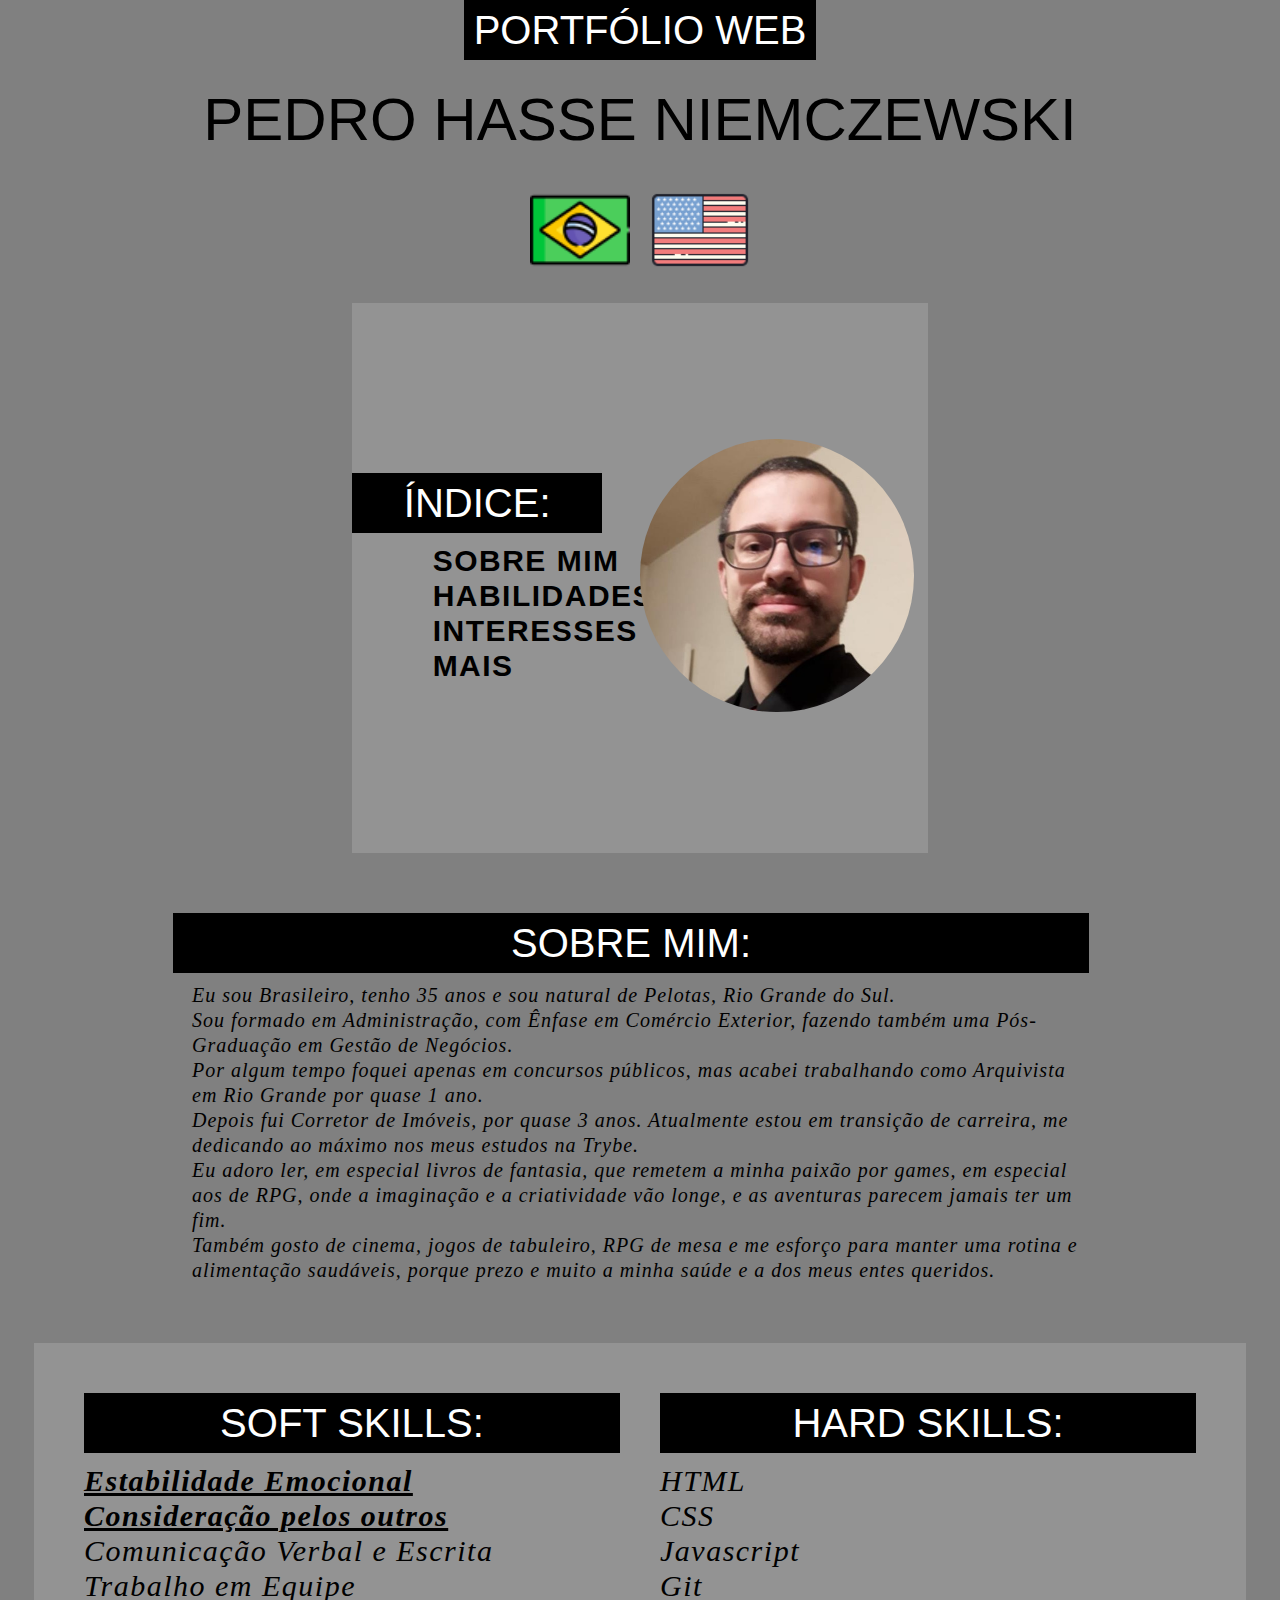
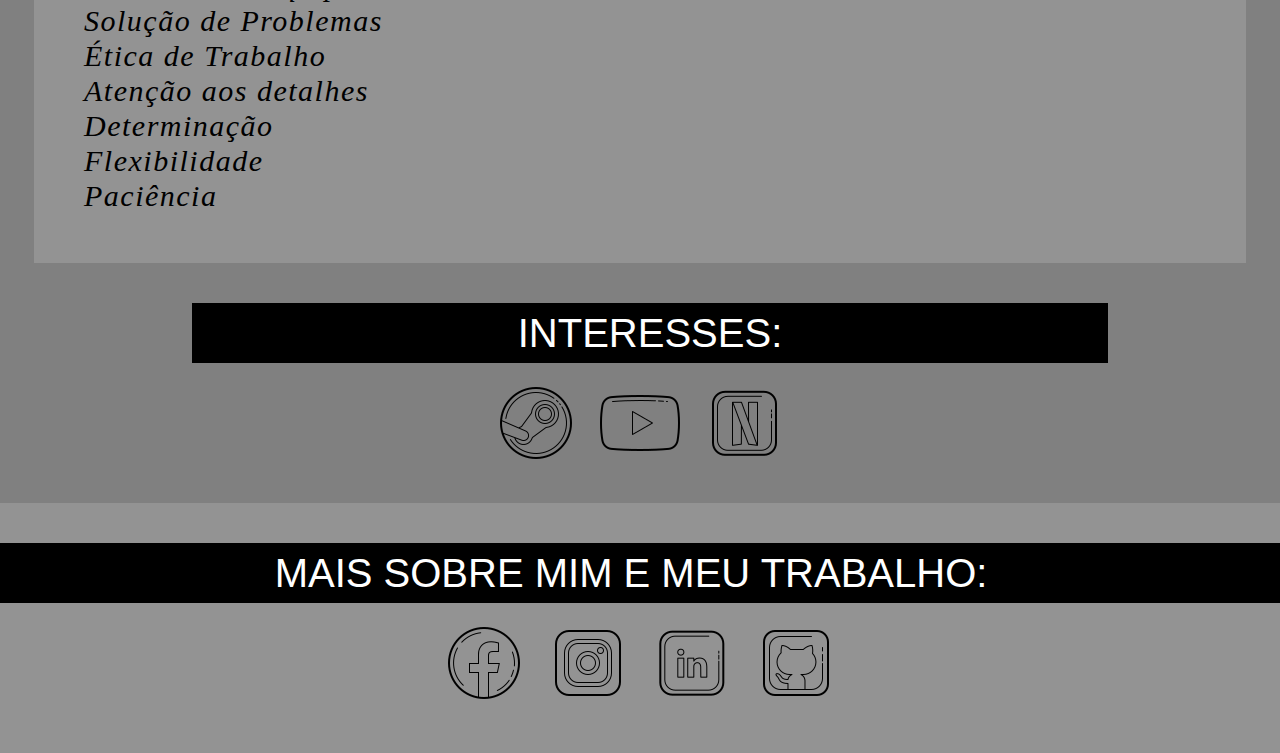
==== commit 0cdf2fbf: "Adiciona ICON no HEAD" ====
--- a/index.html
+++ b/index.html
@@ -8,6 +8,7 @@
   <title>Portfólio Web de Pedro H. N.</title>
   <link rel="stylesheet" type="text/css" href="reset.css">
   <link rel="stylesheet" type="text/css" href="style.css">
+  <link rel="icon" type="image/x-icon" href="./images/iconhead.png">
 </head>
 
 <body>
--- a/style.css
+++ b/style.css
@@ -46,8 +46,13 @@
   font-size: 30px;
   margin: 10px;
   height: 550px;
-  width: 100%;
+  width: 45%;
   background-color: rgba(221, 221, 221, 0.208);
+}
+
+#foto {
+  border-radius: 100%;
+  width: 95%;
 }
 
 .index li {
@@ -66,6 +71,9 @@
 }
 
 h2 {
+  display: flex;
+  align-items: center;
+  justify-content: center;
   margin-bottom: 10px;
   font-size: 40px;
   background-color: black;
@@ -77,6 +85,7 @@
 .subtitle {
   width: 100%;
   text-align: center;
+  margin-right: 18px;
 }
 
 .subtitleIndex {
@@ -94,16 +103,16 @@
   align-items: center;
   justify-content: center;
   height: 50%;
-  width: 50%;
+  width: 70%;
   font-size: 20px;
   padding: 30px;
   margin: 20px;
 }
 
 .aboutMe {
-font-style: italic;
-letter-spacing: 0.05em;
-line-height: 25px;
+  font-style: italic;
+  letter-spacing: 0.05em;
+  line-height: 25px;
 }
 
 .strong {
@@ -111,15 +120,10 @@
   text-decoration: underline;
 }
 
-#foto {
-  border-radius: 100%;
-  width: 400px;
-}
-
 .skills {
   display: flex;
   justify-content: space-around;
-  width: 100%;
+  width: 90%;
   font-size: 30px;
   padding: 30px;
   margin: 10px;
@@ -154,7 +158,7 @@
 
 .interests {
   height: 45%;
-  width: 50%;
+  width: 70%;
   padding: 30px;
 }
 
@@ -177,9 +181,13 @@
 }
 
 .more {
+  display: flex;
+  align-items: center;
+  justify-content: center;
+  flex-direction: column;
   height: 45%;
   width: 100%;
-  padding: 30px;
+  padding: 40px 0px;
   background-color: rgba(221, 221, 221, 0.208);
 }
 
@@ -187,20 +195,12 @@
   display: flex;
   align-items: center;
   justify-content: center;
-}
-
-.flexFace {
-  display: inline-block;
-}
-
-.flexInsta {
-  display: inline-block;
-}
-
-.flexLinke {
-  display: inline-block;
-}
-
+  width: 100%;
+}
+
+.flexFace,
+.flexInsta,
+.flexLinke,
 .flexGit {
   display: inline-block;
 }
